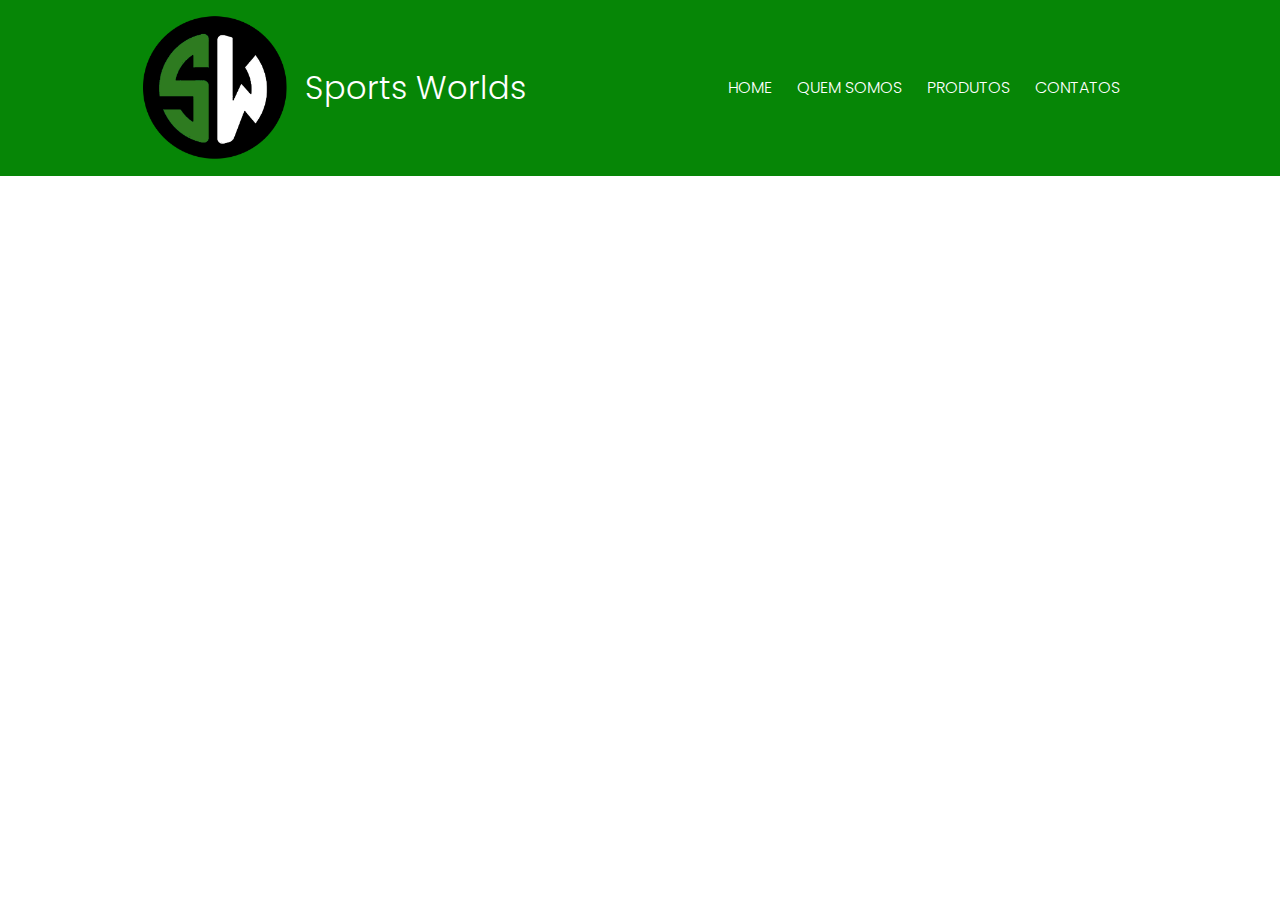
==== contatos.html @ 5750ca88 "Dia 2 cabeçalhos e menus" ====
<!DOCTYPE html>
<html lang="en">
  <head>
    <meta charset="UTF-8" />
    <meta http-equiv="X-UA-Compatible" content="IE=edge" />
    <meta name="viewport" content="width=device-width, initial-scale=1.0" />
    <title>Sports Worlds - Contatos</title>
    <link rel="stylesheet" href="style.css" />
  </head>
  <body>
    <header>
       <div id="header" class="content">
        <div id="left">
            <img id="logo" src="img/Logo SW.png" />
            <h1>Sports Worlds</h1>
           </div>
           <div id="right">
               <ul>
                   <li><a href="index.html">HOME</a></li>
                   <li><a href="quemsomos.html">QUEM SOMOS</a></li>
                   <li><a href="produtos.html">PRODUTOS</a></li>
                   <li><a href="contatos.html">CONTATOS</a></li>
               </ul>
           </div>
       </div>
    </header>
    <!-- Conteudo aqui -->
    <!-- termina aqui -->
    <script src="java.js"></script>
  </body>
</html>
---- style.css ----
@import url("https://fonts.googleapis.com/css2?family=Poppins:ital,wght@0,100;0,200;0,300;0,400;0,500;0,600;0,700;0,800;0,900;1,100;1,200;1,300;1,400;1,500;1,600;1,700;1,800;1,900&display=swap");
* {
    margin: 0;
    border: 0;
    padding: 0;
    outline: none;
    box-sizing: border-box;
    font-family: "Poppins", sans-serif;
    font-weight: 300;
}

.content {
    width: 100%;
    max-width: 1000px;
    margin: 0 auto;
  }

header, #header, #left, #right{
    display: flex;
    align-items: center;
    
}

header, #header{
    justify-content: space-between;
    background-color: rgb(6, 134, 6);
    color: #fff
}

#header h1{
    margin-left: 15px;
}

#right ul{
    display: flex;
    align-items: center;
    list-style: none;

}

#right ul li{
    margin-right: 15px;
}

#right ul li a{
    text-decoration: none;
    padding: 5px;
    color: rgb(255, 255, 255);
}

#right ul li a:hover{
    color: rgb(6, 134, 6);
    background-color: rgb(255, 255, 255);
}



#logo{
    width: 150px;
    margin: 15px 0;
}
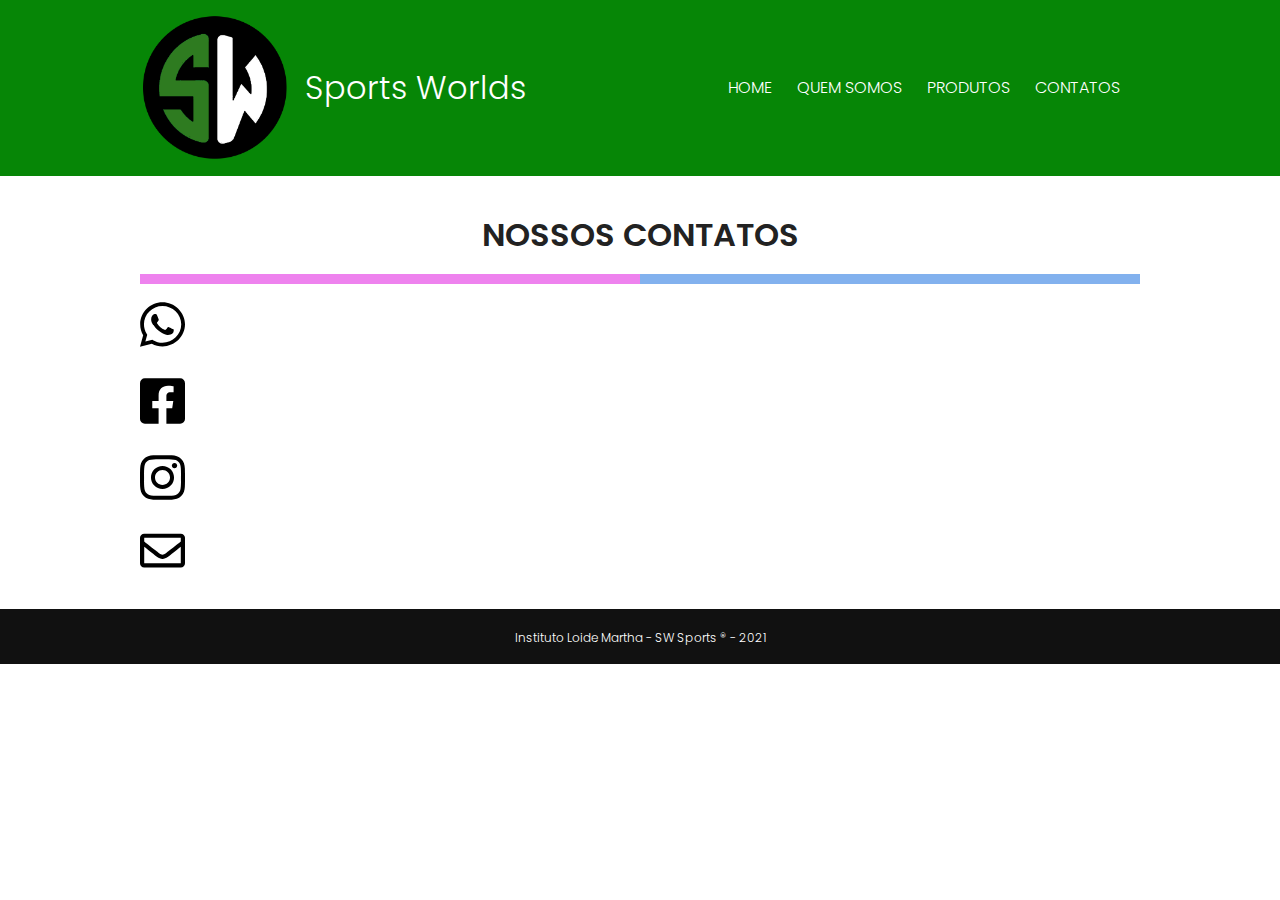
==== commit b707d6a1: "att git 11/111" ====
--- a/contatos.html
+++ b/contatos.html
@@ -25,7 +25,25 @@
        </div>
     </header>
     <!-- Conteudo aqui -->
+    <div id="contatos" class="content">
+      <h1>NOSSOS CONTATOS</h1>
+      <div id="conteudo">
+        <div id="info">
+          <img src="img/whatsapp-brands.svg" alt="">
+          <img src="img/facebook-square-brands.svg" alt="">
+          <img src="img/instagram-brands.svg" alt="">
+          <img src="img/envelope-regular.svg" alt="">
+          
+        </div>
+        <div id="form">
+
+        </div>
+      </div>
+    </div>
     <!-- termina aqui -->
+    <footer class="footer-contatos">
+      <span>Instituto Loide Martha - SW Sports ® - 2021 </span>
+    </footer>
     <script src="java.js"></script>
   </body>
 </html>
--- a/style.css
+++ b/style.css
@@ -1,61 +1,201 @@
 @import url("https://fonts.googleapis.com/css2?family=Poppins:ital,wght@0,100;0,200;0,300;0,400;0,500;0,600;0,700;0,800;0,900;1,100;1,200;1,300;1,400;1,500;1,600;1,700;1,800;1,900&display=swap");
 * {
-    margin: 0;
-    border: 0;
-    padding: 0;
-    outline: none;
-    box-sizing: border-box;
-    font-family: "Poppins", sans-serif;
-    font-weight: 300;
+  margin: 0;
+  border: 0;
+  padding: 0;
+  outline: none;
+  box-sizing: border-box;
+  font-family: "Poppins", sans-serif;
+  font-weight: 300;
 }
 
 .content {
+  width: 100%;
+  max-width: 1000px;
+  margin: 0 auto;
+}
+
+header,
+#header,
+#left,
+#right {
+  display: flex;
+  align-items: center;
+}
+
+header,
+#header {
+  justify-content: space-between;
+  background-color: rgb(6, 134, 6);
+  color: #fff;
+}
+
+#header h1 {
+  margin-left: 15px;
+}
+
+#right ul {
+  display: flex;
+  align-items: center;
+  list-style: none;
+}
+
+#right ul li {
+  margin-right: 15px;
+}
+
+#right ul li a {
+  text-decoration: none;
+  padding: 5px;
+  color: rgb(255, 255, 255);
+}
+
+#right ul li a:hover {
+  color: rgb(6, 134, 6);
+  background-color: rgb(255, 255, 255);
+}
+
+#logo {
+  width: 150px;
+  margin: 15px 0;
+}
+
+#home {
+  display: flex;
+  align-items: center;
+  margin-top: 15px;
+}
+
+#marcas {
+  width: 100%;
+  margin-top: 30px;
+  display: flex;
+  flex-direction: column;
+  align-items: center;
+}
+
+#marcas h1 {
+  color: #222;
+  font-weight: 600;
+  margin-bottom: 15px;
+}
+#logos {
+  width: 100%;
+  height: 75px;
+  align-items: center;
+  display: flex;
+  justify-content: space-between;
+}
+
+#logos img {
+  width: 100px;
+  transition: ease-in 1s;
+}
+
+#logos img:hover {
+  transform: scale(1.2, 1.2);
+}
+
+footer {
+  background-color: #111;
+  padding: 15px;
+  margin-top: 30px;
+  text-align: center;
+}
+
+footer span {
+  font-size: 12px;
+  color: #fff;
+}
+.footer-produtos{
+  margin-top: 80px;
+}
+
+.footer-contatos {
+  margin-top: 325px;
+}
+#quemsomos {
+  display: flex;
+  align-items: center;
+  margin-top: 15px;
+}
+
+#funcionarios {
     width: 100%;
-    max-width: 1000px;
-    margin: 0 auto;
+    margin-top: 30px;
+    display: flex;
+    flex-direction: column;
+    align-items: center;
   }
-
-header, #header, #left, #right{
-    display: flex;
-    align-items: center;
-    
-}
-
-header, #header{
-    justify-content: space-between;
-    background-color: rgb(6, 134, 6);
-    color: #fff
-}
-
-#header h1{
-    margin-left: 15px;
-}
-
-#right ul{
-    display: flex;
-    align-items: center;
-    list-style: none;
-
-}
-
-#right ul li{
-    margin-right: 15px;
-}
-
-#right ul li a{
-    text-decoration: none;
-    padding: 5px;
-    color: rgb(255, 255, 255);
-}
-
-#right ul li a:hover{
-    color: rgb(6, 134, 6);
-    background-color: rgb(255, 255, 255);
-}
-
-
-
-#logo{
-    width: 150px;
-    margin: 15px 0;
-}+  
+  #funcionarios h1 {
+    color: #222;
+    font-weight: 600;
+    margin-bottom: 15px;
+  }
+
+#func {
+  width: 100%;
+  align-items: center;
+  display: flex;
+  justify-content: space-between;
+  margin-top: 15px;
+}
+
+#func img {
+  width: 180px;
+}
+
+#destaques h1 {
+  color: #222;
+  font-weight: 600;
+  margin-bottom: 15px;
+  
+}
+
+#produtos {
+  width: 100%;
+  align-items: center;
+  display: flex;
+  justify-content: space-between;
+  margin-top: 15px;
+}
+
+#produtos img {
+  width: 195px;
+}
+
+#contatos h1 {
+  color: #222;
+  font-weight: 600;
+  margin-bottom: 15px;
+  margin-top: 35px;
+  text-align: center;
+}
+  
+#conteudo{
+  width: 100%;
+  display: flex;
+  align-items: center;
+  justify-content: space-between;
+}
+
+#info{
+  width: 500px;
+  height: 10px;
+  background-color: violet;
+}
+
+#info img {
+  width: 45px;
+  display: flex;
+  align-items: center;
+  justify-content: space-between;
+  margin-top: 25px;
+}
+
+#form{
+  width: 500px;
+  height: 10px;
+  background-color: rgb(130, 177, 238);
+}
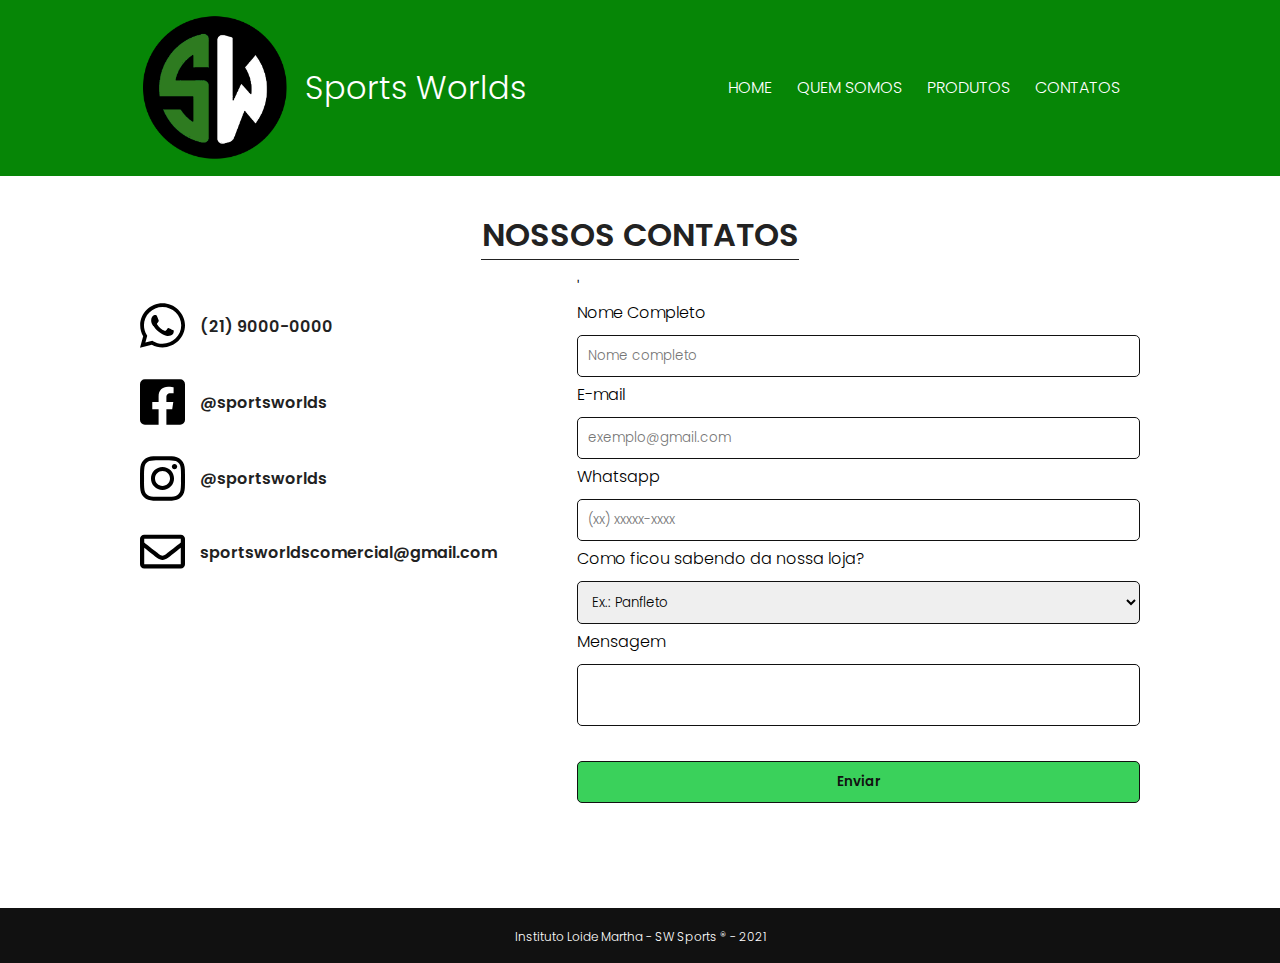
==== commit 7779d448: "Att github 12/11" ====
--- a/contatos.html
+++ b/contatos.html
@@ -1,5 +1,5 @@
 <!DOCTYPE html>
-<html lang="en">
+<html lang="pt-br">
   <head>
     <meta charset="UTF-8" />
     <meta http-equiv="X-UA-Compatible" content="IE=edge" />
@@ -29,14 +29,43 @@
       <h1>NOSSOS CONTATOS</h1>
       <div id="conteudo">
         <div id="info">
-          <img src="img/whatsapp-brands.svg" alt="">
-          <img src="img/facebook-square-brands.svg" alt="">
-          <img src="img/instagram-brands.svg" alt="">
-          <img src="img/envelope-regular.svg" alt="">
+          <div><img src="img/whatsapp-brands.svg" alt=""> <p>(21) 9000-0000</p></div>
+          <div><img src="img/facebook-square-brands.svg" alt=""><p>@sportsworlds</p></div>
+          <div><img src="img/instagram-brands.svg" alt=""> <p>@sportsworlds</p></div>
+          <div><img src="img/envelope-regular.svg" alt=""><p>sportsworldscomercial@gmail.com</p></div>
           
         </div>
-        <div id="form">
-
+        <div id="form">'
+          <form>
+            <label for="nome">Nome Completo</label>
+            <input type="text" name="nome" placeholder="Nome completo">
+            <label for="nome">E-mail</label>
+            <input type="email" name="nome" placeholder="exemplo@gmail.com">
+            <label for="nome">Whatsapp</label>
+            <input type="number" name="nome" placeholder="(xx) xxxxx-xxxx">
+            <label for="origem">Como ficou sabendo da nossa loja?</label>
+            <select name="origem" >
+              <option style="display: none;">Ex.: Panfleto</option>
+              <option value="Eventos">Eventos</option>
+              <option value="Eventos Esportivos">Eventos Esportivos</option>
+              <option value="Indicação de amigos ou parentes">
+                Indicação de amigos ou parentes
+              </option>
+              <option value="Mora próximo à loja.">Mora próximo à loja</option>
+              <option value="Jornal">Jornal</option>
+              <option value="Outdoor">Outdoor</option>
+              <option value="Panfleto">Panfleto</option>
+              <option value="Redes sociais (Facebook, Instagram ou Twitter)">
+                Redes sociais
+              </option>
+              <option value="Outros">
+                Outros
+              </option>
+            </select>
+            <label for="Mensagem">Mensagem</label>
+            <textarea name="Mensagem"></textarea>
+            <button type="submit">Enviar</button>
+          </form>
         </div>
       </div>
     </div>
--- a/style.css
+++ b/style.css
@@ -9,6 +9,21 @@
   font-weight: 300;
 }
 
+form input, form select, form textarea, form button {
+  padding: 10px;
+  border: 1px solid #111;
+  border-radius: 5px;
+
+  margin-top: 10px;
+  margin-bottom: 5px;
+  flex:1;
+  transition: border-color linear 0.3s;
+}
+
+textarea{
+  resize: none;
+}
+
 .content {
   width: 100%;
   max-width: 1000px;
@@ -112,7 +127,7 @@
 }
 
 .footer-contatos {
-  margin-top: 325px;
+  margin-top: 100px;
 }
 #quemsomos {
   display: flex;
@@ -171,19 +186,34 @@
   margin-bottom: 15px;
   margin-top: 35px;
   text-align: center;
-}
-  
+  width: 100%;
+  max-width: 318px;
+  border-bottom: 1px solid #222;
+
+}
+
+  #contatos{
+    display: flex;
+    align-items: center;
+    flex-direction: column;
+  }
 #conteudo{
   width: 100%;
   display: flex;
-  align-items: center;
-  justify-content: space-between;
-}
-
-#info{
-  width: 500px;
-  height: 10px;
-  background-color: violet;
+  align-items: flex-start;
+  justify-content: space-between;
+}
+
+#info div{
+  display: flex;
+  align-items: center;
+}
+
+#info div p{
+  margin-top: 26px;
+   margin-left: 15px;
+   color: #222;
+   font-weight: 600;
 }
 
 #info img {
@@ -193,9 +223,27 @@
   justify-content: space-between;
   margin-top: 25px;
 }
-
 #form{
-  width: 500px;
-  height: 10px;
-  background-color: rgb(130, 177, 238);
-}
+  width: 100%;
+  margin-left: 80px;
+}
+
+form{
+  display: flex;
+  flex-direction: column;
+}
+
+form button:hover{
+  background-color: #03aa27fd;
+  color: #111;
+  
+}
+
+form button{
+  background-color: #3ad15b;
+  color: #111;
+  font-weight: 600;
+  margin-top:30px;
+  transition: background linear 0.2s;
+}
+
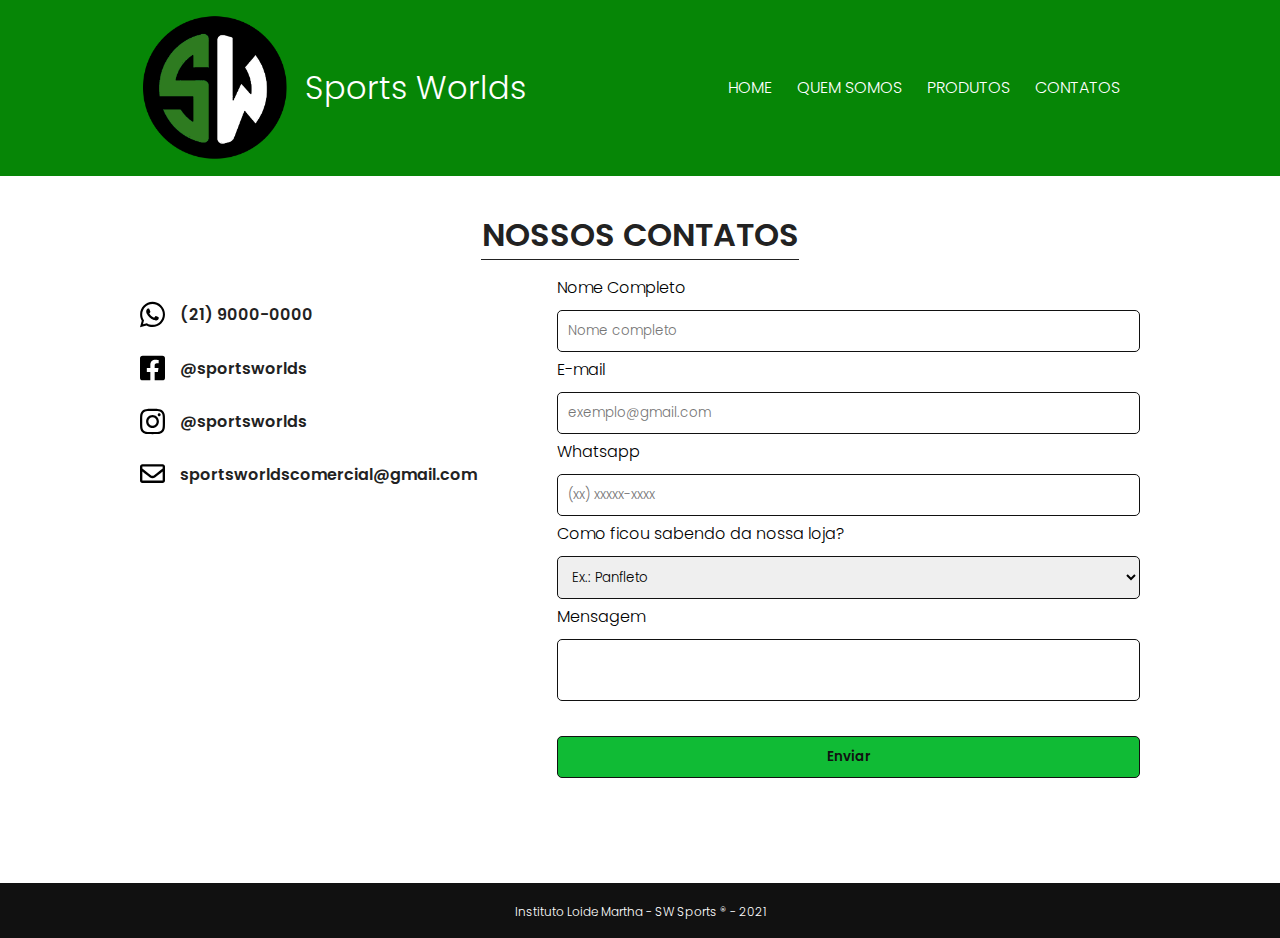
==== commit 32fb9cee: "ATT DIA 22/11" ====
--- a/contatos.html
+++ b/contatos.html
@@ -35,16 +35,19 @@
           <div><img src="img/envelope-regular.svg" alt=""><p>sportsworldscomercial@gmail.com</p></div>
           
         </div>
-        <div id="form">'
-          <form>
+        <div id="form" >
+          <form autocomplete="off" id="contato">
             <label for="nome">Nome Completo</label>
-            <input type="text" name="nome" placeholder="Nome completo">
-            <label for="nome">E-mail</label>
-            <input type="email" name="nome" placeholder="exemplo@gmail.com">
-            <label for="nome">Whatsapp</label>
-            <input type="number" name="nome" placeholder="(xx) xxxxx-xxxx">
+            <input type="text" name="nome" id="nome" placeholder="Nome completo">
+
+            <label for="email">E-mail</label>
+            <input type="email" name="email" id="email" placeholder="exemplo@gmail.com">
+
+            <label for="number">Whatsapp</label>
+            <input type="number" name="number" id="number" placeholder="(xx) xxxxx-xxxx">
+
             <label for="origem">Como ficou sabendo da nossa loja?</label>
-            <select name="origem" >
+            <select name="origem" id="origem">
               <option style="display: none;">Ex.: Panfleto</option>
               <option value="Eventos">Eventos</option>
               <option value="Eventos Esportivos">Eventos Esportivos</option>
@@ -63,8 +66,8 @@
               </option>
             </select>
             <label for="Mensagem">Mensagem</label>
-            <textarea name="Mensagem"></textarea>
-            <button type="submit">Enviar</button>
+            <textarea name="Mensagem" id="Mensagem"></textarea>
+            <button type="submit" id="enviar">Enviar</button>
           </form>
         </div>
       </div>
--- a/style.css
+++ b/style.css
@@ -217,7 +217,7 @@
 }
 
 #info img {
-  width: 45px;
+  width: 25px;
   display: flex;
   align-items: center;
   justify-content: space-between;
@@ -234,13 +234,15 @@
 }
 
 form button:hover{
-  background-color: #03aa27fd;
+  background-color: #079927;
   color: #111;
   
 }
-
+form input:focus{
+  border-color: #10bb35;
+}
 form button{
-  background-color: #3ad15b;
+  background-color: #10bb35;
   color: #111;
   font-weight: 600;
   margin-top:30px;
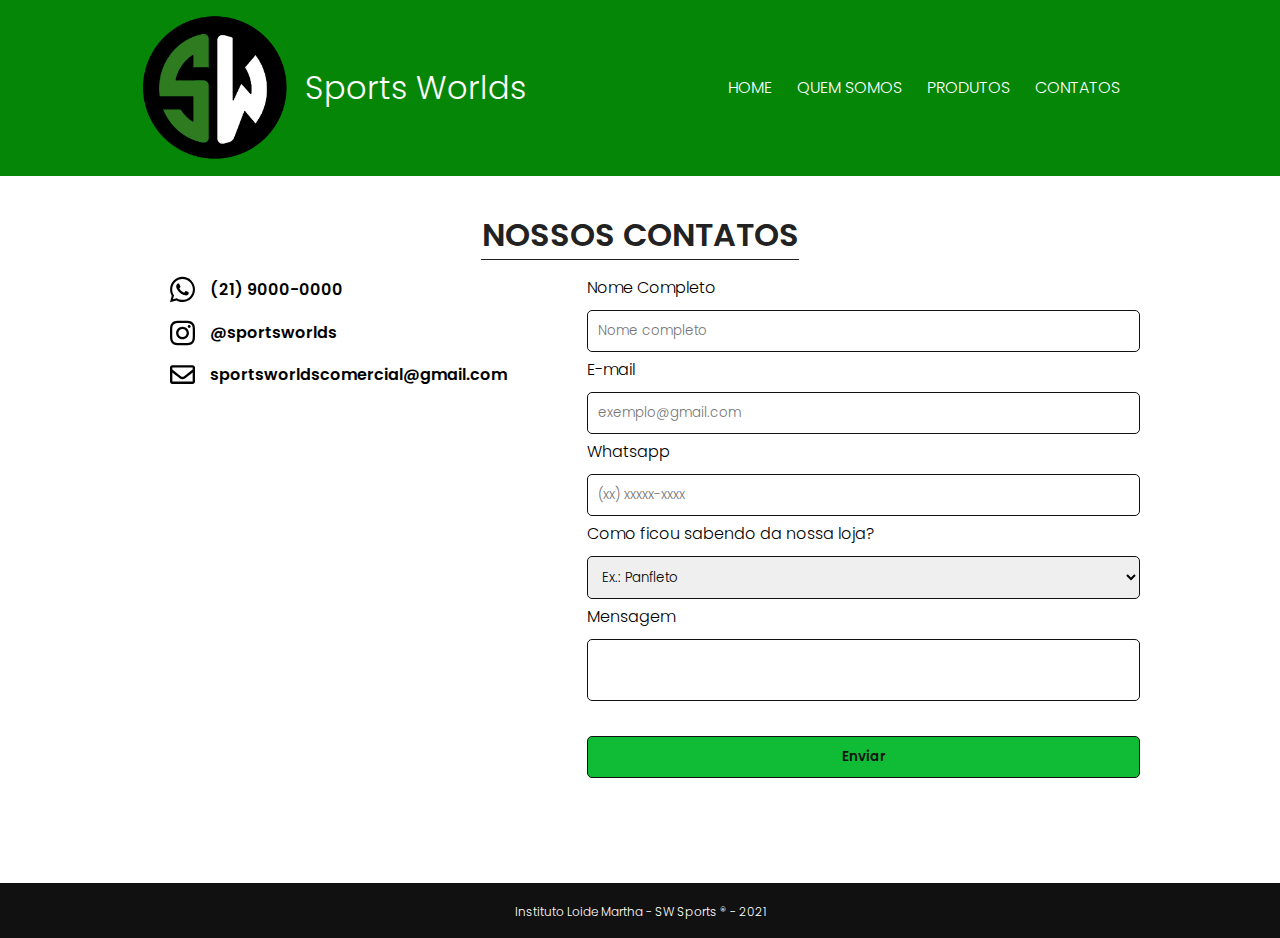
==== commit 2fc39041: "att dia 26/11" ====
--- a/contatos.html
+++ b/contatos.html
@@ -1,81 +1,92 @@
 <!DOCTYPE html>
 <html lang="pt-br">
-  <head>
-    <meta charset="UTF-8" />
-    <meta http-equiv="X-UA-Compatible" content="IE=edge" />
-    <meta name="viewport" content="width=device-width, initial-scale=1.0" />
-    <title>Sports Worlds - Contatos</title>
-    <link rel="stylesheet" href="style.css" />
-  </head>
-  <body>
-    <header>
-       <div id="header" class="content">
-        <div id="left">
-            <img id="logo" src="img/Logo SW.png" />
-            <h1>Sports Worlds</h1>
-           </div>
-           <div id="right">
-               <ul>
-                   <li><a href="index.html">HOME</a></li>
-                   <li><a href="quemsomos.html">QUEM SOMOS</a></li>
-                   <li><a href="produtos.html">PRODUTOS</a></li>
-                   <li><a href="contatos.html">CONTATOS</a></li>
-               </ul>
-           </div>
-       </div>
-    </header>
-    <!-- Conteudo aqui -->
-    <div id="contatos" class="content">
-      <h1>NOSSOS CONTATOS</h1>
-      <div id="conteudo">
-        <div id="info">
-          <div><img src="img/whatsapp-brands.svg" alt=""> <p>(21) 9000-0000</p></div>
-          <div><img src="img/facebook-square-brands.svg" alt=""><p>@sportsworlds</p></div>
-          <div><img src="img/instagram-brands.svg" alt=""> <p>@sportsworlds</p></div>
-          <div><img src="img/envelope-regular.svg" alt=""><p>sportsworldscomercial@gmail.com</p></div>
-          
-        </div>
-        <div id="form" >
-          <form autocomplete="off" id="contato">
-            <label for="nome">Nome Completo</label>
-            <input type="text" name="nome" id="nome" placeholder="Nome completo">
 
-            <label for="email">E-mail</label>
-            <input type="email" name="email" id="email" placeholder="exemplo@gmail.com">
+<head>
+  <meta charset="UTF-8" />
+  <meta http-equiv="X-UA-Compatible" content="IE=edge" />
+  <meta name="viewport" content="width=device-width, initial-scale=1.0" />
+  <title>Sports Worlds - Contatos</title>
+  <link rel="stylesheet" href="style.css" />
+</head>
 
-            <label for="number">Whatsapp</label>
-            <input type="number" name="number" id="number" placeholder="(xx) xxxxx-xxxx">
-
-            <label for="origem">Como ficou sabendo da nossa loja?</label>
-            <select name="origem" id="origem">
-              <option style="display: none;">Ex.: Panfleto</option>
-              <option value="Eventos">Eventos</option>
-              <option value="Eventos Esportivos">Eventos Esportivos</option>
-              <option value="Indicação de amigos ou parentes">
-                Indicação de amigos ou parentes
-              </option>
-              <option value="Mora próximo à loja.">Mora próximo à loja</option>
-              <option value="Jornal">Jornal</option>
-              <option value="Outdoor">Outdoor</option>
-              <option value="Panfleto">Panfleto</option>
-              <option value="Redes sociais (Facebook, Instagram ou Twitter)">
-                Redes sociais
-              </option>
-              <option value="Outros">
-                Outros
-              </option>
-            </select>
-            <label for="Mensagem">Mensagem</label>
-            <textarea name="Mensagem" id="Mensagem"></textarea>
-            <button type="submit" id="enviar">Enviar</button>
-          </form>
-        </div>
+<body>
+  <header>
+    <div id="header" class="content">
+      <div id="left">
+        <img id="logo" src="img/Logo SW.png" />
+        <h1>Sports Worlds</h1>
+      </div>
+      <div id="right">
+        <ul>
+          <li><a href="index.html">HOME</a></li>
+          <li><a href="quemsomos.html">QUEM SOMOS</a></li>
+          <li><a href="produtos.html">PRODUTOS</a></li>
+          <li><a href="contatos.html">CONTATOS</a></li>
+        </ul>
       </div>
     </div>
-    <!-- termina aqui -->
-    <footer class="footer-contatos">
-      <span>Instituto Loide Martha - SW Sports ® - 2021 </span>
-    </footer>
-    <script src="java.js"></script>
-  </body>
-</html>
+  </header>
+  <!-- Conteudo aqui -->
+  <div id="contatos" class="content">
+    <h1>NOSSOS CONTATOS</h1>
+    <div id="conteudo">
+      <div id="info">
+
+        <a href="https://wa.me/5521964495552?text=Olá, Gostaria de receber mais informações sobre os produtos da loja.">
+          <img src="img/whatsapp-brands.svg" alt="">
+          (21) 9000-0000
+        </a>
+        <a href="https://www.instagram.com/sportsworldsofc/">
+          <img src="img/instagram-brands.svg" alt="">
+         @sportsworlds
+        </a>
+        <a href="mailto:" sportsworldscomercial@gmail.com"><img src="img/envelope-regular.svg" alt="">
+          sportsworldscomercial@gmail.com
+        </a>
+
+      </div>
+      <div id="form">
+        <form autocomplete="off" id="contato">
+          <label for="nome">Nome Completo</label>
+          <input type="text" name="nome" id="nome" placeholder="Nome completo">
+
+          <label for="email">E-mail</label>
+          <input type="email" name="email" id="email" placeholder="exemplo@gmail.com">
+
+          <label for="number">Whatsapp</label>
+          <input type="number" name="number" id="number" placeholder="(xx) xxxxx-xxxx">
+
+          <label for="origem">Como ficou sabendo da nossa loja?</label>
+          <select name="origem" id="origem">
+            <option style="display: none;">Ex.: Panfleto</option>
+            <option value="Eventos">Eventos</option>
+            <option value="Eventos Esportivos">Eventos Esportivos</option>
+            <option value="Indicação de amigos ou parentes">
+              Indicação de amigos ou parentes
+            </option>
+            <option value="Mora próximo à loja.">Mora próximo à loja</option>
+            <option value="Jornal">Jornal</option>
+            <option value="Outdoor">Outdoor</option>
+            <option value="Panfleto">Panfleto</option>
+            <option value="Redes sociais (Facebook, Instagram ou Twitter)">
+              Redes sociais
+            </option>
+            <option value="Outros">
+              Outros
+            </option>
+          </select>
+          <label for="Mensagem">Mensagem</label>
+          <textarea name="Mensagem" id="Mensagem"></textarea>
+          <button type="submit" id="enviar">Enviar</button>
+        </form>
+      </div>
+    </div>
+  </div>
+  <!-- termina aqui -->
+  <footer class="footer-contatos">
+    <span>Instituto Loide Martha - SW Sports ® - 2021 </span>
+  </footer>
+  <script src="java.js"></script>
+</body>
+
+</html>--- a/style.css
+++ b/style.css
@@ -9,18 +9,21 @@
   font-weight: 300;
 }
 
-form input, form select, form textarea, form button {
+form input,
+form select,
+form textarea,
+form button {
   padding: 10px;
   border: 1px solid #111;
   border-radius: 5px;
 
   margin-top: 10px;
   margin-bottom: 5px;
-  flex:1;
+  flex: 1;
   transition: border-color linear 0.3s;
 }
 
-textarea{
+textarea {
   resize: none;
 }
 
@@ -122,7 +125,7 @@
   font-size: 12px;
   color: #fff;
 }
-.footer-produtos{
+.footer-produtos {
   margin-top: 80px;
 }
 
@@ -136,18 +139,18 @@
 }
 
 #funcionarios {
-    width: 100%;
-    margin-top: 30px;
-    display: flex;
-    flex-direction: column;
-    align-items: center;
-  }
-  
-  #funcionarios h1 {
-    color: #222;
-    font-weight: 600;
-    margin-bottom: 15px;
-  }
+  width: 100%;
+  margin-top: 30px;
+  display: flex;
+  flex-direction: column;
+  align-items: center;
+}
+
+#funcionarios h1 {
+  color: #222;
+  font-weight: 600;
+  margin-bottom: 15px;
+}
 
 #func {
   width: 100%;
@@ -165,7 +168,6 @@
   color: #222;
   font-weight: 600;
   margin-bottom: 15px;
-  
 }
 
 #produtos {
@@ -189,63 +191,77 @@
   width: 100%;
   max-width: 318px;
   border-bottom: 1px solid #222;
-
-}
-
-  #contatos{
-    display: flex;
-    align-items: center;
-    flex-direction: column;
-  }
-#conteudo{
+}
+
+#contatos {
+  display: flex;
+  align-items: center;
+  flex-direction: column;
+}
+#conteudo {
   width: 100%;
   display: flex;
   align-items: flex-start;
   justify-content: space-between;
 }
 
-#info div{
-  display: flex;
-  align-items: center;
-}
-
-#info div p{
-  margin-top: 26px;
-   margin-left: 15px;
-   color: #222;
-   font-weight: 600;
+#info{
+  text-decoration: none;
+  color: #000;
+}
+
+#info a {
+  display: flex;
+  align-items: center;
+  text-decoration: none;
+  color: #000;
+  margin-bottom: 15px;
+  margin-left: 30px;
+  font-weight: 600;
+  transition: color 0.5s;
+}
+#info a {
+  text-decoration: none;
+  flex: 1;
+}
+
+#info a:visited {
+  color: #000;
+}
+
+#info a:hover {
+  color: #10bb35;
 }
 
 #info img {
   width: 25px;
-  display: flex;
-  align-items: center;
-  justify-content: space-between;
-  margin-top: 25px;
-}
-#form{
+  margin-right: 15px;
+  display: flex;
+  align-items: center;
+  justify-content: space-between;
+
+}
+#form {
   width: 100%;
   margin-left: 80px;
 }
 
-form{
-  display: flex;
-  flex-direction: column;
-}
-
-form button:hover{
+form {
+  display: flex;
+  flex-direction: column;
+}
+
+form button:hover {
   background-color: #079927;
   color: #111;
-  
-}
-form input:focus{
+}
+form input:focus {
   border-color: #10bb35;
 }
-form button{
+form button {
   background-color: #10bb35;
   color: #111;
   font-weight: 600;
-  margin-top:30px;
+  margin-top: 30px;
   transition: background linear 0.2s;
 }
-
